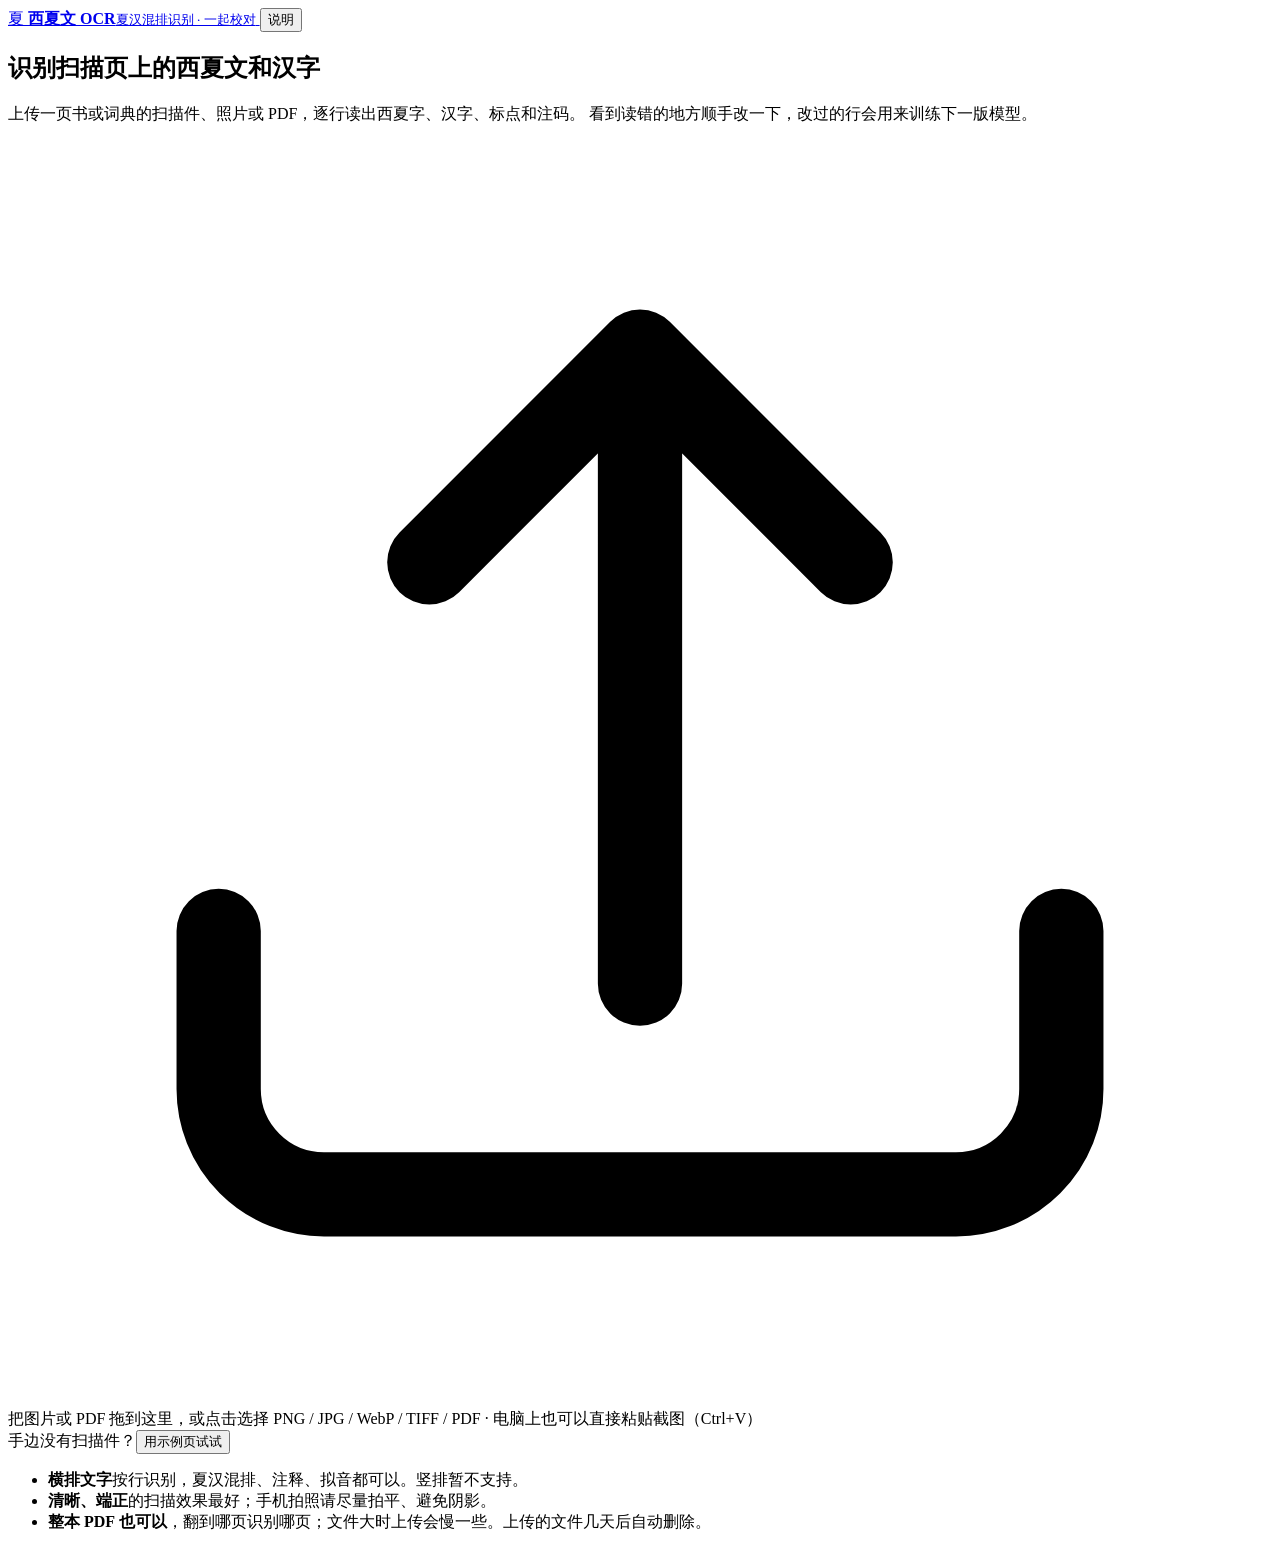
==== web/static/index.html @ 7ec0ea8d "release ocr tool v1" ====
<!doctype html>
<html lang="zh-CN">
<head>
<meta charset="utf-8">
<meta name="viewport" content="width=device-width, initial-scale=1">
<title>西夏文 OCR · 夏汉混排识别</title>
<link rel="icon" href="data:image/svg+xml,%3Csvg xmlns='http://www.w3.org/2000/svg' viewBox='0 0 32 32'%3E%3Crect width='32' height='32' rx='6' fill='%23a3402c'/%3E%3Ctext x='16' y='23' font-size='19' text-anchor='middle' fill='white' font-family='serif'%3E夏%3C/text%3E%3C/svg%3E">
<link rel="stylesheet" href="/static/style.css">
</head>
<body>
<header class="top">
  <a class="brand" href="/">
    <span class="seal">夏</span>
    <span><b>西夏文 OCR</b><small>夏汉混排识别 · 一起校对</small></span>
  </a>
  <span class="spacer"></span>
  <span class="pill" id="mine" hidden>你已校对 <b>0</b> 行</span>
  <button class="ghost" id="aboutBtn">说明</button>
</header>

<main>
  <!-- 首页 -->
  <section class="home" id="home">
    <h1>识别扫描页上的西夏文和汉字</h1>
    <p class="lead">上传一页书或词典的扫描件、照片或 PDF，逐行读出西夏字、汉字、标点和注码。
      看到读错的地方顺手改一下，改过的行会用来训练下一版模型。</p>

    <label class="drop" id="drop">
      <svg viewBox="0 0 24 24" fill="none" stroke="currentColor" stroke-width="1.6" stroke-linecap="round" stroke-linejoin="round"><path d="M12 16V4m0 0-4 4m4-4 4 4"/><path d="M4 15v3a2 2 0 0 0 2 2h12a2 2 0 0 0 2-2v-3"/></svg>
      <span class="big" id="dropTitle">把图片或 PDF 拖到这里，或点击选择</span>
      <span class="small" id="dropSub">PNG / JPG / WebP / TIFF / PDF · 电脑上也可以直接粘贴截图（Ctrl+V）</span>
      <span class="bar" id="upBar" hidden><i></i></span>
      <input type="file" id="file" accept="image/*,.pdf,application/pdf" hidden>
    </label>
    <div class="home-actions">手边没有扫描件？<button class="link" id="sampleBtn">用示例页试试</button></div>

    <ul class="tips">
      <li><b>横排文字</b>按行识别，夏汉混排、注释、拟音都可以。竖排暂不支持。</li>
      <li><b>清晰、端正</b>的扫描效果最好；手机拍照请尽量拍平、避免阴影。</li>
      <li><b>整本 PDF 也可以</b>，翻到哪页识别哪页；文件大时上传会慢一些。上传的文件几天后自动删除。</li>
    </ul>

    <div class="community" id="community" hidden>
      <span class="num" id="commLines">0</span>
      <span>行校对已经由 <b id="commPeople">0</b> 位使用者提交。每一行都会让模型更准一点。</span>
    </div>
  </section>

  <!-- 识别结果 -->
  <section class="work" id="work" hidden>
    <div class="toolbar">
      <button class="ghost" id="newBtn">← 换一个文件</button>
      <span class="docname" id="docName"></span>
      <span class="pager" id="pager" hidden>
        <button class="ghost icon-btn" id="prevPage" title="上一页">‹</button>
        第 <input type="number" id="pageInput" min="1"> / <span id="pageCount"></span> 页
        <button class="ghost icon-btn" id="nextPage" title="下一页">›</button>
      </span>
      <span class="spacer"></span>
      <button class="ghost" id="copyBtn">复制全文</button>
      <button class="ghost" id="txtBtn">下载 TXT</button>
    </div>
    <div class="panes">
      <div class="viewer" id="viewer">
        <div class="stage" id="stage">
          <img id="pageImg" alt="">
          <svg id="overlay" preserveAspectRatio="none"></svg>
        </div>
        <div class="zoom">
          <button data-z="out" title="缩小">−</button>
          <button data-z="fit" title="适应宽度">适应</button>
          <button data-z="in" title="放大">＋</button>
        </div>
        <div class="busy" id="busy" hidden><div class="spinner"></div><div id="busyText">识别中…</div></div>
      </div>
      <div class="side">
        <div class="side-head">
          <b>识别结果</b><span id="lineCount"></span>
          <span class="legend">点一行开始校对 · <i class="dot"></i> 没把握的字</span>
        </div>
        <ol class="lines" id="lines"></ol>
      </div>
    </div>
  </section>
</main>

<!-- 校对面板 -->
<section class="editor" id="editor" hidden>
  <div class="ed-head">
    <h3 id="edTitle">第 1 行</h3>
    <span class="badge" id="edBadge" hidden></span>
    <span class="spacer"></span>
    <span class="hint hide-sm"><kbd>Enter</kbd> 提交 · <kbd>Alt</kbd>+<kbd>↑</kbd><kbd>↓</kbd> 换行 · <kbd>Esc</kbd> 关闭</span>
    <button class="ghost icon-btn" id="edPrev" title="上一行">↑</button>
    <button class="ghost icon-btn" id="edNext" title="下一行">↓</button>
    <button class="ghost icon-btn" id="edClose" title="关闭">✕</button>
  </div>
  <div class="crop" id="crop"><canvas id="cropCanvas"></canvas></div>
  <div class="field-label">逐字看：<span>点一个字可以换成候选字或删掉</span></div>
  <div class="chips" id="chips"></div>
  <div class="field-label"><span>这一行正确的文字</span></div>
  <input class="line-input" id="lineInput" autocomplete="off" spellcheck="false">
  <details class="lookup" id="lookup">
    <summary>不会输入西夏字？按拟音或字义查</summary>
    <div class="body">
      <input id="lookupInput" placeholder="输入拟音（如 ljụ、lji）、汉义（如 身）、英文（body）或 U+17000">
      <div class="lookup-grid" id="lookupResults"></div>
    </div>
  </details>
  <div class="actions">
    <button class="ghost danger" id="badBtn" title="检测框没框对，比如框住了半行、两行或图案">这里不是一行文字</button>
    <span class="spacer"></span>
    <button class="secondary" id="confirmBtn">✓ 识别没有错</button>
    <button class="primary" id="submitBtn">提交修改</button>
  </div>
</section>

<div class="popover" id="pop" hidden></div>

<dialog id="consentDlg">
  <form method="dialog" class="dlg">
    <h2>提交之前</h2>
    <p>你提交的内容——这一行的图片、模型原来的识别结果、你确认或改正后的文字——会保存在服务器上，经人工审核后用于训练下一版西夏文 OCR 模型。</p>
    <p>上传的整页文件在服务器上保留 <span id="retention">72</span> 小时后自动删除，只留下你提交过的那几行。</p>
    <label class="check"><input type="checkbox" id="consentChk"><span>我同意以上用途；我上传的材料可以这样使用（例如研究用途的少量书页）。</span></label>
    <div class="field-label">署名（可选，用于致谢，可以留空）</div>
    <input id="nameInput" maxlength="40" style="width:100%">
    <div class="row">
      <button class="ghost" value="cancel">取消</button>
      <button class="primary" value="ok" id="consentOk" disabled>同意并提交</button>
    </div>
  </form>
</dialog>

<dialog id="aboutDlg">
  <form method="dialog" class="dlg">
    <h2>关于这个工具</h2>
    <p>一个夏汉混排的整行识别模型：西夏字（Unicode 全部 5,878 个规范字）、约 8,400 个汉字、标点、注码和拟音字母放在同一个字表里一次读出，不需要先分字种。</p>
    <div class="metrics" id="metrics"></div>
    <p>以上是在测试书页上的成绩（测试页没有参与训练）。“汉字”一项以 PP-OCRv5 的高置信度结果为参照。</p>
    <ul>
      <li>只识别横排行；竖排文字会被标出来，暂不识别。</li>
      <li>没有语言模型校正：一个字读错不会被上下文纠正，所以看到错字请顺手改掉。</li>
      <li>你的校对先进入待审核队列，审核通过后才会用于训练。</li>
    </ul>
    <p style="font-size:12px">行检测：PaddleOCR PP-OCRv6（Apache-2.0）。西夏字体：Noto Serif Tangut（SIL OFL 1.1）。</p>
    <div class="row"><button class="primary" value="ok">知道了</button></div>
  </form>
</dialog>

<div class="toast" id="toast"></div>
<script src="/static/app.js"></script>
</body>
</html>
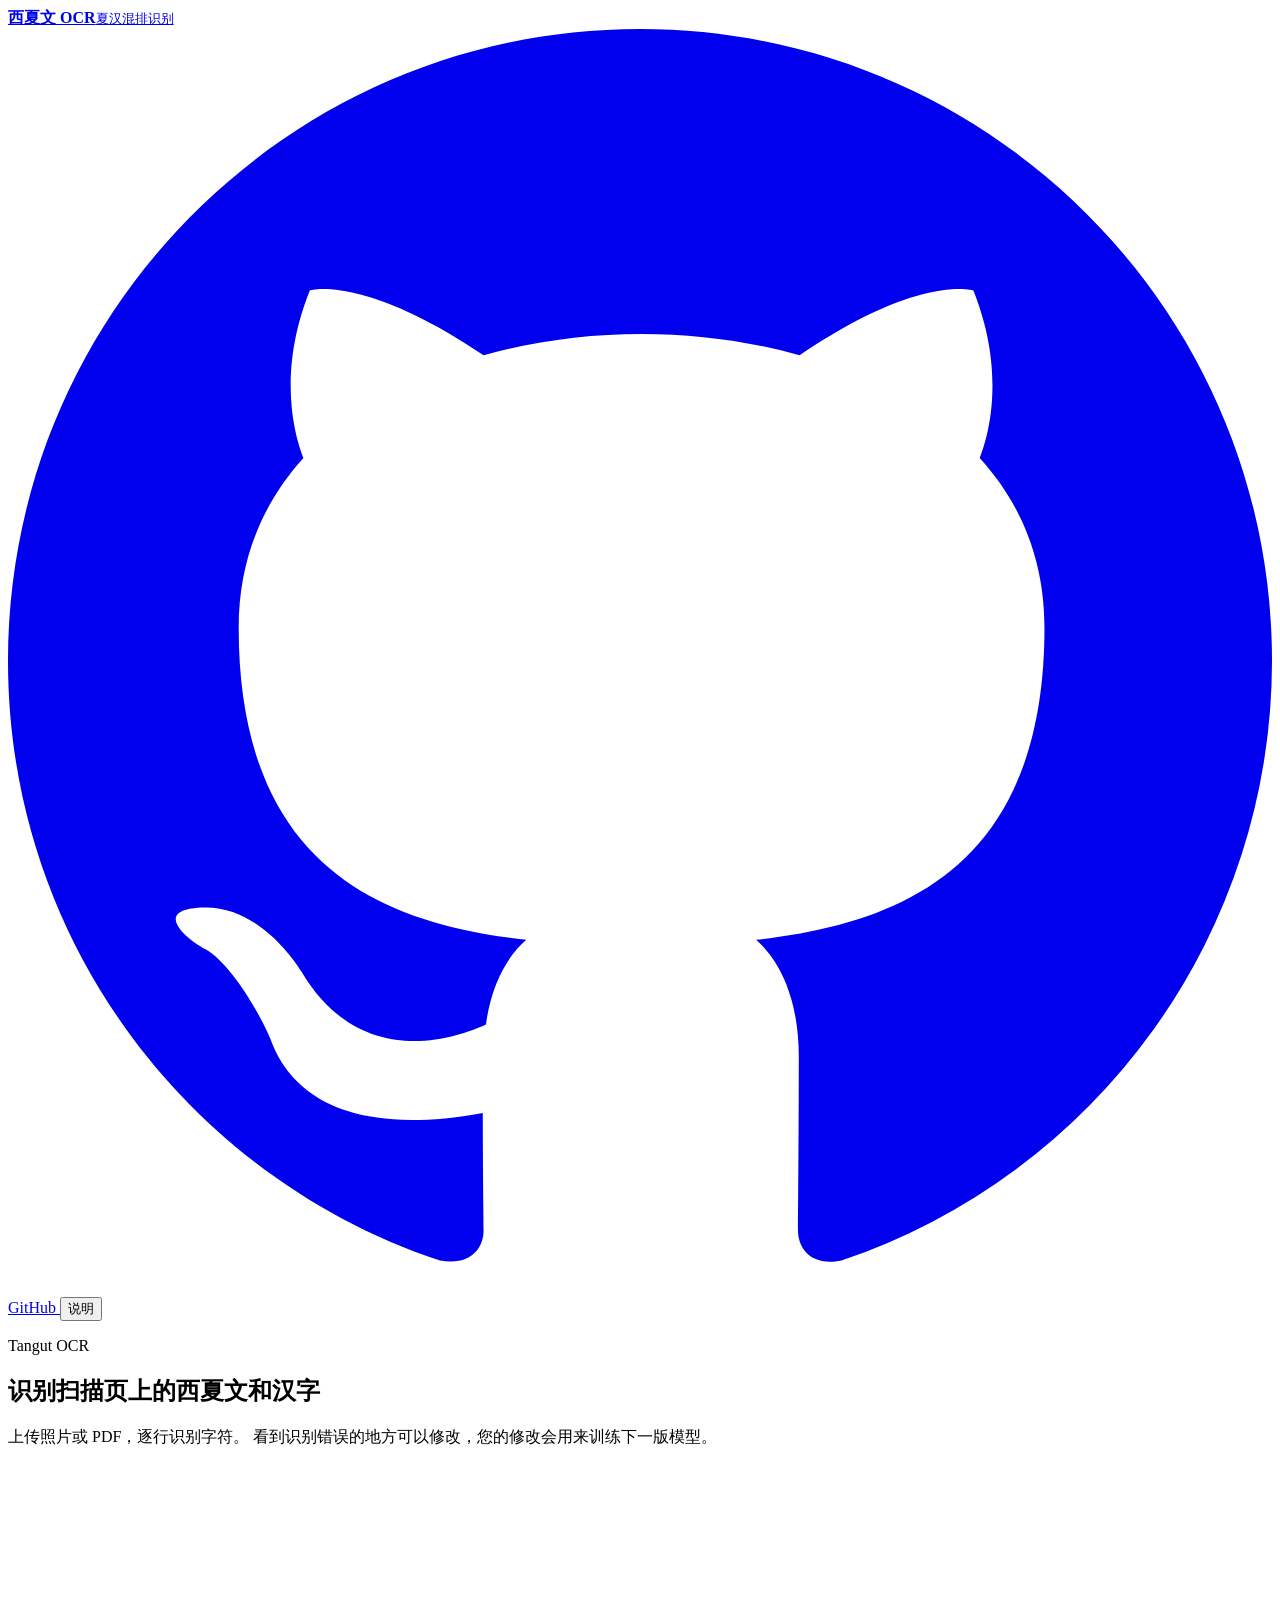
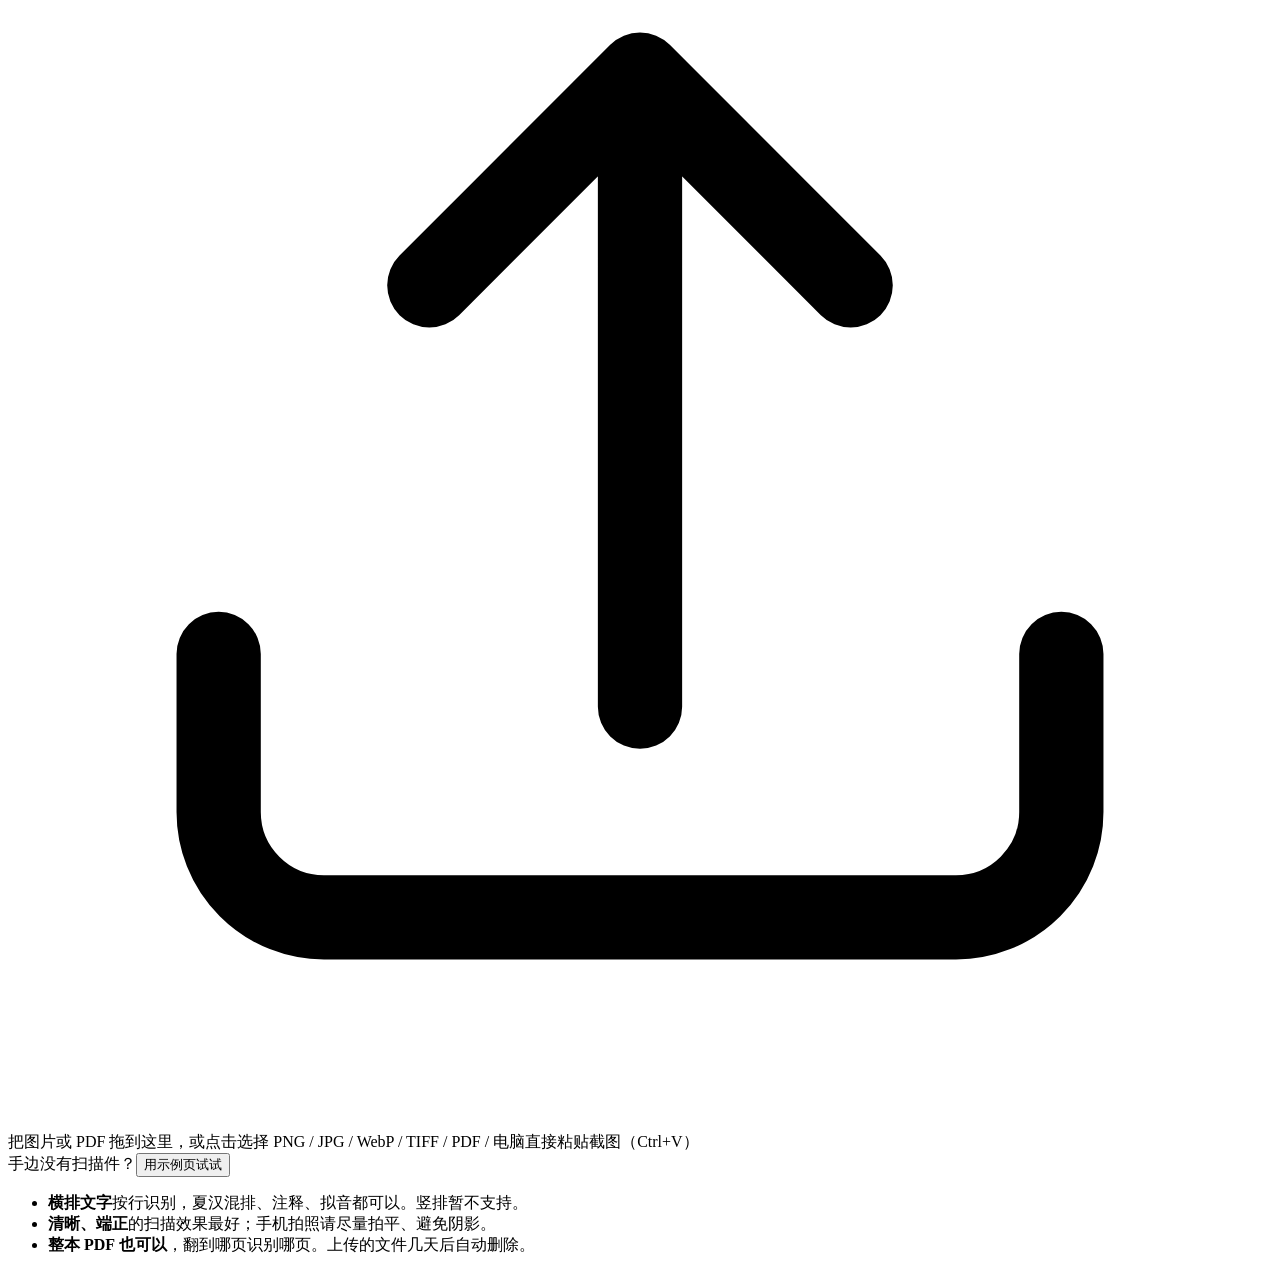
==== commit e41ed4fb: "update frontend design" ====
--- a/web/static/index.html
+++ b/web/static/index.html
@@ -3,32 +3,34 @@
 <head>
 <meta charset="utf-8">
 <meta name="viewport" content="width=device-width, initial-scale=1">
-<title>西夏文 OCR · 夏汉混排识别</title>
-<link rel="icon" href="data:image/svg+xml,%3Csvg xmlns='http://www.w3.org/2000/svg' viewBox='0 0 32 32'%3E%3Crect width='32' height='32' rx='6' fill='%23a3402c'/%3E%3Ctext x='16' y='23' font-size='19' text-anchor='middle' fill='white' font-family='serif'%3E夏%3C/text%3E%3C/svg%3E">
+<title>西夏文混排 OCR</title>
+<link rel="icon" href="data:image/svg+xml,%3Csvg xmlns='http://www.w3.org/2000/svg' viewBox='0 0 32 32'%3E%3Crect width='32' height='32' fill='%2318181c'/%3E%3Ctext x='16' y='23' font-size='19' text-anchor='middle' fill='white' font-family='serif'%3E夏%3C/text%3E%3C/svg%3E">
 <link rel="stylesheet" href="/static/style.css">
 </head>
 <body>
 <header class="top">
-  <a class="brand" href="/">
-    <span class="seal">夏</span>
-    <span><b>西夏文 OCR</b><small>夏汉混排识别 · 一起校对</small></span>
-  </a>
+  <a class="brand" href="/"><b>西夏文 OCR</b><small>夏汉混排识别</small></a>
   <span class="spacer"></span>
   <span class="pill" id="mine" hidden>你已校对 <b>0</b> 行</span>
+  <a class="gh" href="https://github.com/FlagRain/tangut-mixocr" target="_blank" rel="noopener" title="模型代码（GitHub）">
+    <svg viewBox="0 0 16 16" aria-hidden="true"><path fill="currentColor" d="M8 0C3.58 0 0 3.58 0 8c0 3.54 2.29 6.53 5.47 7.59.4.07.55-.17.55-.38 0-.19-.01-.82-.01-1.49-2.01.37-2.53-.49-2.69-.94-.09-.23-.48-.94-.82-1.13-.28-.15-.68-.52-.01-.53.63-.01 1.08.58 1.23.82.72 1.21 1.87.87 2.33.66.07-.52.28-.87.51-1.07-1.78-.2-3.64-.89-3.64-3.95 0-.87.31-1.59.82-2.15-.08-.2-.36-1.02.08-2.12 0 0 .67-.21 2.2.82.64-.18 1.32-.27 2-.27.68 0 1.36.09 2 .27 1.53-1.04 2.2-.82 2.2-.82.44 1.1.16 1.92.08 2.12.51.56.82 1.27.82 2.15 0 3.07-1.87 3.75-3.65 3.95.29.25.54.73.54 1.48 0 1.07-.01 1.93-.01 2.2 0 .21.15.46.55.38A8.013 8.013 0 0016 8c0-4.42-3.58-8-8-8z"/></svg>
+    <span class="hide-sm">GitHub</span>
+  </a>
   <button class="ghost" id="aboutBtn">说明</button>
 </header>
 
 <main>
   <!-- 首页 -->
   <section class="home" id="home">
+    <p class="eyebrow">Tangut OCR</p>
     <h1>识别扫描页上的西夏文和汉字</h1>
-    <p class="lead">上传一页书或词典的扫描件、照片或 PDF，逐行读出西夏字、汉字、标点和注码。
-      看到读错的地方顺手改一下，改过的行会用来训练下一版模型。</p>
+    <p class="lead">上传照片或 PDF，逐行识别字符。
+      看到识别错误的地方可以修改，您的修改会用来训练下一版模型。</p>
 
     <label class="drop" id="drop">
       <svg viewBox="0 0 24 24" fill="none" stroke="currentColor" stroke-width="1.6" stroke-linecap="round" stroke-linejoin="round"><path d="M12 16V4m0 0-4 4m4-4 4 4"/><path d="M4 15v3a2 2 0 0 0 2 2h12a2 2 0 0 0 2-2v-3"/></svg>
       <span class="big" id="dropTitle">把图片或 PDF 拖到这里，或点击选择</span>
-      <span class="small" id="dropSub">PNG / JPG / WebP / TIFF / PDF · 电脑上也可以直接粘贴截图（Ctrl+V）</span>
+      <span class="small" id="dropSub">PNG / JPG / WebP / TIFF / PDF / 电脑直接粘贴截图（Ctrl+V）</span>
       <span class="bar" id="upBar" hidden><i></i></span>
       <input type="file" id="file" accept="image/*,.pdf,application/pdf" hidden>
     </label>
@@ -37,12 +39,12 @@
     <ul class="tips">
       <li><b>横排文字</b>按行识别，夏汉混排、注释、拟音都可以。竖排暂不支持。</li>
       <li><b>清晰、端正</b>的扫描效果最好；手机拍照请尽量拍平、避免阴影。</li>
-      <li><b>整本 PDF 也可以</b>，翻到哪页识别哪页；文件大时上传会慢一些。上传的文件几天后自动删除。</li>
+      <li><b>整本 PDF 也可以</b>，翻到哪页识别哪页。上传的文件几天后自动删除。</li>
     </ul>
 
     <div class="community" id="community" hidden>
       <span class="num" id="commLines">0</span>
-      <span>行校对已经由 <b id="commPeople">0</b> 位使用者提交。每一行都会让模型更准一点。</span>
+      <span>行校对已经由 <b id="commPeople">0</b> 位使用者提交。</span>
     </div>
   </section>
 
@@ -135,20 +137,23 @@
 <dialog id="aboutDlg">
   <form method="dialog" class="dlg">
     <h2>关于这个工具</h2>
-    <p>一个夏汉混排的整行识别模型：西夏字（Unicode 全部 5,878 个规范字）、约 8,400 个汉字、标点、注码和拟音字母放在同一个字表里一次读出，不需要先分字种。</p>
+    <p>一个夏汉混排的整行识别模型：西夏文（Unicode 全部 5,878 个规范字）、约 8,400 个汉字、标点、拟音字母放在同一个字表里一次读出，不需要先分字种。</p>
     <div class="metrics" id="metrics"></div>
-    <p>以上是在测试书页上的成绩（测试页没有参与训练）。“汉字”一项以 PP-OCRv5 的高置信度结果为参照。</p>
+    <p>以上是在测试书页上的成绩。</p>
     <ul>
       <li>只识别横排行；竖排文字会被标出来，暂不识别。</li>
       <li>没有语言模型校正：一个字读错不会被上下文纠正，所以看到错字请顺手改掉。</li>
       <li>你的校对先进入待审核队列，审核通过后才会用于训练。</li>
     </ul>
+    <p>模型和训练代码在 GitHub：<a href="https://github.com/FlagRain/tangut-mixocr" target="_blank" rel="noopener">FlagRain/tangut-mixocr</a></p>
     <p style="font-size:12px">行检测：PaddleOCR PP-OCRv6（Apache-2.0）。西夏字体：Noto Serif Tangut（SIL OFL 1.1）。</p>
-    <div class="row"><button class="primary" value="ok">知道了</button></div>
+    <div class="row"><button class="primary" value="ok" autofocus>知道了</button></div>
   </form>
 </dialog>
 
 <div class="toast" id="toast"></div>
 <script src="/static/app.js"></script>
+<script>/* 只在本机打开时加载调样式面板，线上访客不会加载 */
+if (/^(localhost|127\.0\.0\.1|\[::1\])$/.test(location.hostname)) document.body.append(Object.assign(document.createElement("script"), { src: "/static/tune.js" }));</script>
 </body>
 </html>
